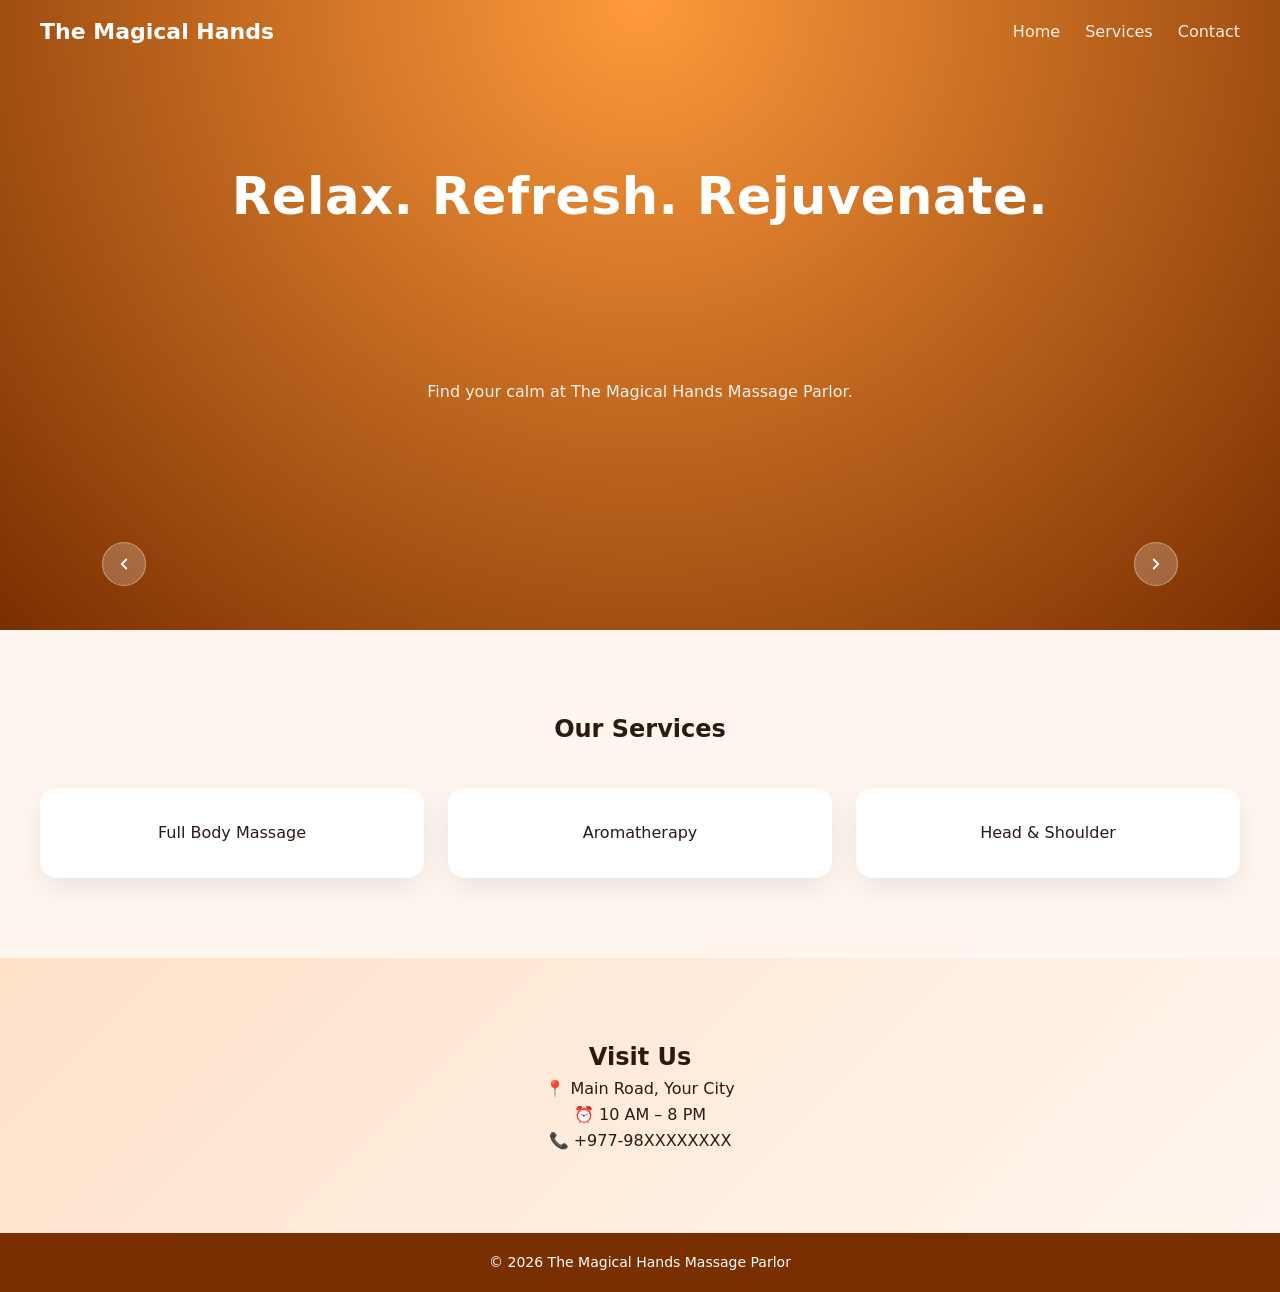
==== index.html @ 30b78fb1 "Add files via upload" ====
<!DOCTYPE html>
<html lang="en">
<head>
  <meta charset="UTF-8" />
  <meta name="viewport" content="width=device-width, initial-scale=1.0"/>
  <title>The Magical Hands | Massage Parlor</title>
  <link rel="stylesheet" href="style.css" />
</head>
<body>

  <header class="navbar" id="navbar">
    <h1 class="logo">The Magical Hands</h1>
    <nav>
      <a href="#home">Home</a>
      <a href="#services">Services</a>
      <a href="#contact">Contact</a>
    </nav>
  </header>

  <section class="hero-coverflow" id="home">
    <h2 class="hero-title">Relax. Refresh. Rejuvenate.</h2>
    <p class="hero-sub">Find your calm at The Magical Hands Massage Parlor.</p>

    <div class="coverflow">
<button class="arrow left" id="prev" aria-label="Previous">
  <svg viewBox="0 0 24 24" width="18" height="18" aria-hidden="true">
    <path d="M15 18l-6-6 6-6" fill="none" stroke="currentColor" stroke-width="2.5" stroke-linecap="round" stroke-linejoin="round"/>
  </svg>
</button>

<button class="arrow right" id="next" aria-label="Next">
  <svg viewBox="0 0 24 24" width="18" height="18" aria-hidden="true">
    <path d="M9 6l6 6-6 6" fill="none" stroke="currentColor" stroke-width="2.5" stroke-linecap="round" stroke-linejoin="round"/>
  </svg>
</button>

    </div>
  </section>

  <section class="services" id="services">
    <h2>Our Services</h2>
    <div class="service-cards">
      <div class="card">Full Body Massage</div>
      <div class="card">Aromatherapy</div>
      <div class="card">Head & Shoulder</div>
    </div>
  </section>

  <section class="contact" id="contact">
    <h2>Visit Us</h2>
    <p>📍 Main Road, Your City</p>
    <p>⏰ 10 AM – 8 PM</p>
    <p>📞 +977-98XXXXXXXX</p>
  </section>

  <footer>
    <p>© 2026 The Magical Hands Massage Parlor</p>
  </footer>

  <script src="slider.js"></script>
</body>
</html>
---- style.css ----
/* ===== RESET ===== */
* {
  margin: 0;
  padding: 0;
  box-sizing: border-box;
  font-family: "Segoe UI", system-ui, -apple-system, Arial, sans-serif;
}

:root {
  --orange-1: #ff9a3c;
  --orange-2: #ff7a18;
  --orange-3: #c44b00;
  --orange-4: #7a2f00;
}

body {
  background: #fff6ef;
  color: #2a1a12;
  line-height: 1.6;
}

/* ===== NAVBAR ===== */
.navbar {
  position: fixed;
  inset: 0 0 auto 0;
  height: 64px;
  background: transparent;
  color: white;
  padding: 0 40px;
  display: flex;
  justify-content: space-between;
  align-items: center;
  z-index: 100;
  transition: background 0.3s ease, box-shadow 0.3s ease;
}

.navbar.scrolled {
  background: rgba(122, 47, 0, 0.95);
  box-shadow: 0 10px 30px rgba(0,0,0,0.2);
}

.navbar .logo {
  font-size: 22px;
  font-weight: 700;
}

.navbar a {
  color: white;
  text-decoration: none;
  margin-left: 20px;
  opacity: 0.9;
}

.navbar a:hover { opacity: 1; }

/* ===== HERO ===== */
.hero-coverflow {
  min-height: 70vh;
  padding-top: 90px;
  background: radial-gradient(circle at top, var(--orange-1), var(--orange-4));
  color: white;
  display: grid;
  place-items: center;
  text-align: center;
  overflow: hidden;
}

.hero-title {
  font-size: clamp(2rem, 5vw, 3.2rem);
  letter-spacing: 0.5px;
}

.hero-sub {
  opacity: 0.9;
  margin: 10px 0 28px;
}

/* ===== COVERFLOW ===== */
.coverflow {
  width: 100%;
  max-width: 1100px;
  margin: 0 auto;
  position: relative;
}

.cards {
  position: relative;
  height: 360px;
  display: flex;
  align-items: center;
  justify-content: center;
  perspective: 1200px;
}

.card {
  position: absolute;
  width: 52%;
  max-width: 520px;
  height: 100%;
  border-radius: 20px;
  background-size: cover;
  background-position: center;
  box-shadow: 0 25px 60px rgba(0,0,0,0.45);
  transition: transform 0.8s ease, opacity 0.8s ease;
  opacity: 0;
}


button.arrow {
  all: unset;                 /* wipe ALL default button styles */
  position: absolute;
  top: 50%;
  transform: translateY(-50%);
  width: 42px;
  height: 42px;
  border-radius: 999px;
  display: flex;              /* center contents */
  align-items: center;        /* vertical center */
  justify-content: center;    /* horizontal center */
  background: rgba(255, 255, 255, 0.22);
  backdrop-filter: blur(6px);
  border: 1px solid rgba(255,255,255,0.35);
  color: white;
  cursor: pointer;
  z-index: 5;
}

button.arrow svg {
  display: block;             /* remove inline spacing */
  width: 18px;
  height: 18px;
  pointer-events: none;
}

button.arrow.left { left: 12px; }
button.arrow.right { right: 12px; }

button.arrow:hover {
  background: rgba(255, 255, 255, 0.45);
}




/* ===== SECTIONS ===== */
.services {
  padding: 80px 40px;
  text-align: center;
}

.service-cards {
  display: grid;
  grid-template-columns: repeat(auto-fit, minmax(220px, 1fr));
  gap: 24px;
  margin-top: 40px;
}

.services .card {
  position: static;
  width: auto;
  height: auto;
  border-radius: 16px;
  background: white;
  padding: 32px;
  box-shadow: 0 10px 30px rgba(0,0,0,0.08);
  transition: transform 0.2s ease, box-shadow 0.2s ease;
  opacity: 1;
}

.services .card:hover {
  transform: translateY(-6px);
  box-shadow: 0 15px 40px rgba(255, 154, 60, 0.35);
}

.contact {
  background: linear-gradient(135deg, #ffe1c9, #fff6ef);
  padding: 80px 40px;
  text-align: center;
}

footer {
  background: var(--orange-4);
  color: white;
  text-align: center;
  padding: 18px;
  font-size: 14px;
}

/* ===== MOBILE ===== */
@media (max-width: 768px) {
  .navbar { padding: 0 20px; }
  .cards { height: 260px; }
  .card { width: 85%; }
}
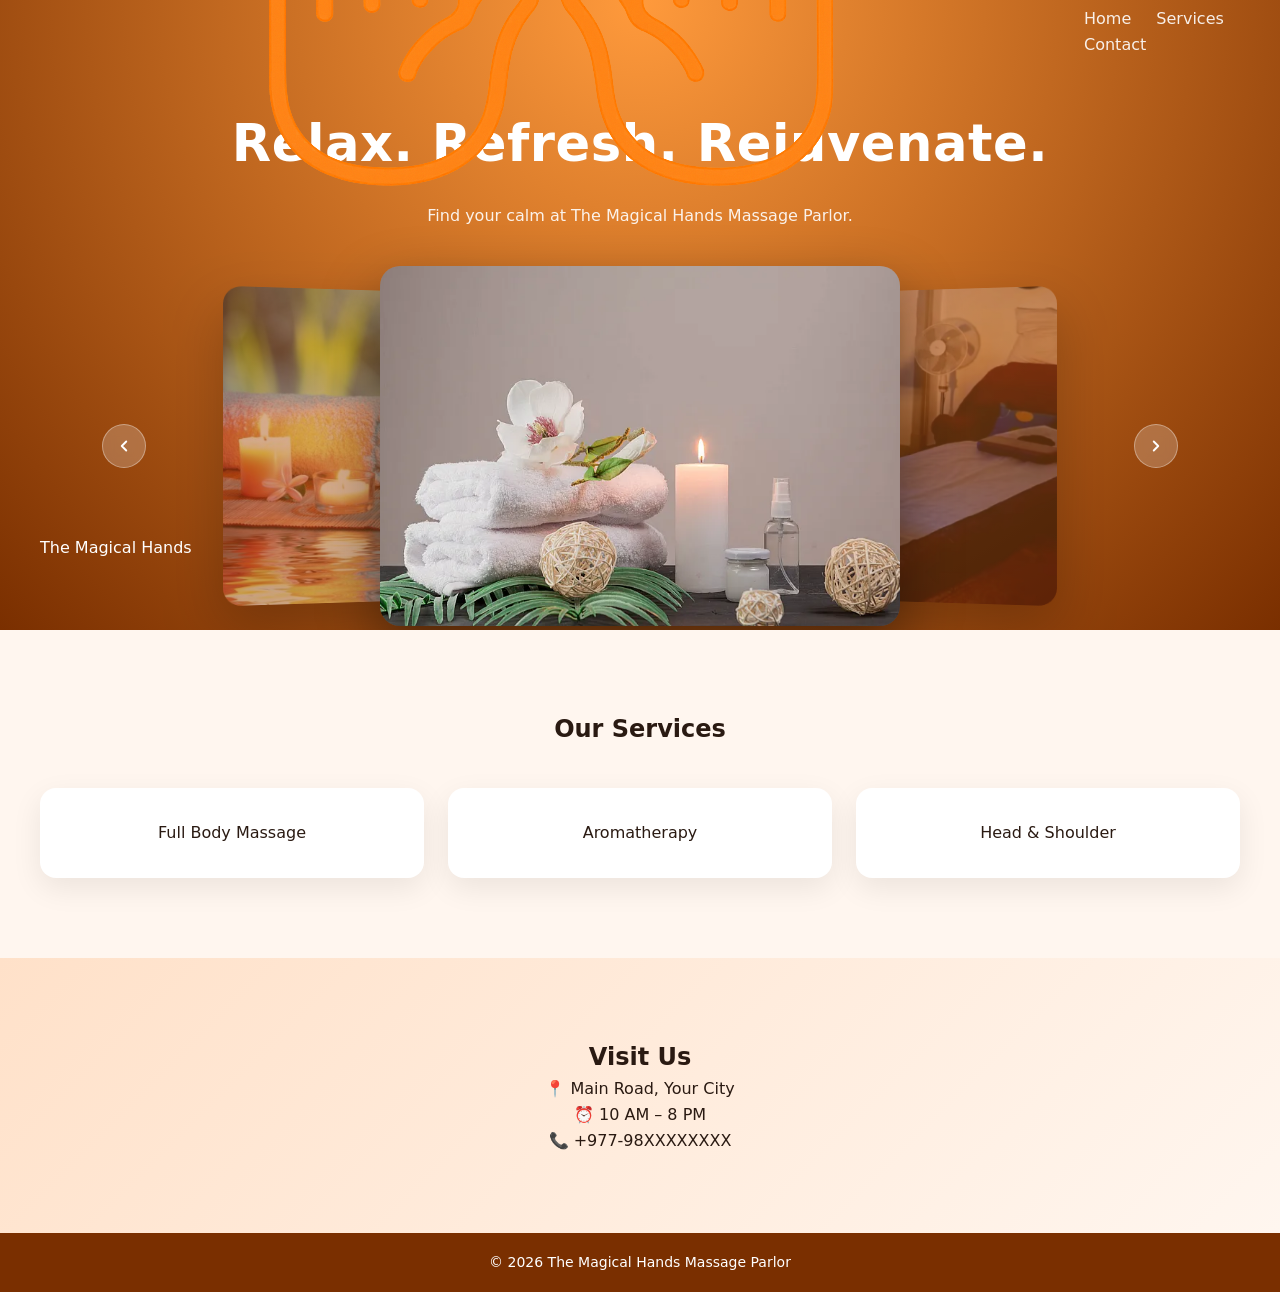
==== commit dd9582e7: "Update index.html" ====
--- a/index.html
+++ b/index.html
@@ -4,46 +4,69 @@
   <meta charset="UTF-8" />
   <meta name="viewport" content="width=device-width, initial-scale=1.0"/>
   <title>The Magical Hands | Massage Parlor</title>
-  <link rel="stylesheet" href="style.css" />
+  <link rel="stylesheet" href="./style.css">
+  
 </head>
 <body>
 
   <header class="navbar" id="navbar">
-    <h1 class="logo">The Magical Hands</h1>
+
+    <div class="brand">
+  <img src="logo.png" alt="The Magical Hands logo" class="logo-img" />
+  <span class="logo-text">The Magical Hands</span>
+</div>
+   
     <nav>
       <a href="#home">Home</a>
       <a href="#services">Services</a>
       <a href="#contact">Contact</a>
     </nav>
   </header>
+  
+ <!-- paintfill -->
+  <div class="color-fill" id="colorFill"></div>
+
+
+
 
   <section class="hero-coverflow" id="home">
-    <h2 class="hero-title">Relax. Refresh. Rejuvenate.</h2>
-    <p class="hero-sub">Find your calm at The Magical Hands Massage Parlor.</p>
+  <div class="hero-fill" id="heroFill"></div>
 
-    <div class="coverflow">
-<button class="arrow left" id="prev" aria-label="Previous">
+  <h2 class="hero-title fade-up delay-1">Relax. Refresh. Rejuvenate.</h2>
+<p class="hero-sub fade-up delay-2">Find your calm at The Magical Hands Massage Parlor.</p>
+
+
+    <div class="coverflow fade-up delay-3">
+      <button class="arrow left" id="prev" aria-label="Previous">
   <svg viewBox="0 0 24 24" width="18" height="18" aria-hidden="true">
     <path d="M15 18l-6-6 6-6" fill="none" stroke="currentColor" stroke-width="2.5" stroke-linecap="round" stroke-linejoin="round"/>
   </svg>
 </button>
 
-<button class="arrow right" id="next" aria-label="Next">
+      <div class="cards" id="carousel">
+        <div class="card" style="background-image:url('spa.jpg')"></div>
+        <div class="card" style="background-image:url('candle.webp')"></div>
+        <div class="card" style="background-image:url('bed.jpg.webp')"></div>
+        <div class="card" style="background-image:url('room.png')"></div>
+      </div>
+
+      <button class="arrow right" id="next" aria-label="Next">
   <svg viewBox="0 0 24 24" width="18" height="18" aria-hidden="true">
     <path d="M9 6l6 6-6 6" fill="none" stroke="currentColor" stroke-width="2.5" stroke-linecap="round" stroke-linejoin="round"/>
   </svg>
 </button>
+</div>
 
-    </div>
-  </section>
+</section>
 
   <section class="services" id="services">
     <h2>Our Services</h2>
     <div class="service-cards">
-      <div class="card">Full Body Massage</div>
-      <div class="card">Aromatherapy</div>
-      <div class="card">Head & Shoulder</div>
-    </div>
+  <div class="card fade-up delay-3">Full Body Massage</div>
+  <div class="card fade-up delay-6">Aromatherapy</div>
+  <div class="card fade-up delay-8">Head & Shoulder</div>
+</div>
+
   </section>
 
   <section class="contact" id="contact">
@@ -57,6 +80,6 @@
     <p>© 2026 The Magical Hands Massage Parlor</p>
   </footer>
 
-  <script src="slider.js"></script>
+  <script src="./slider.js"></script>
 </body>
 </html>
